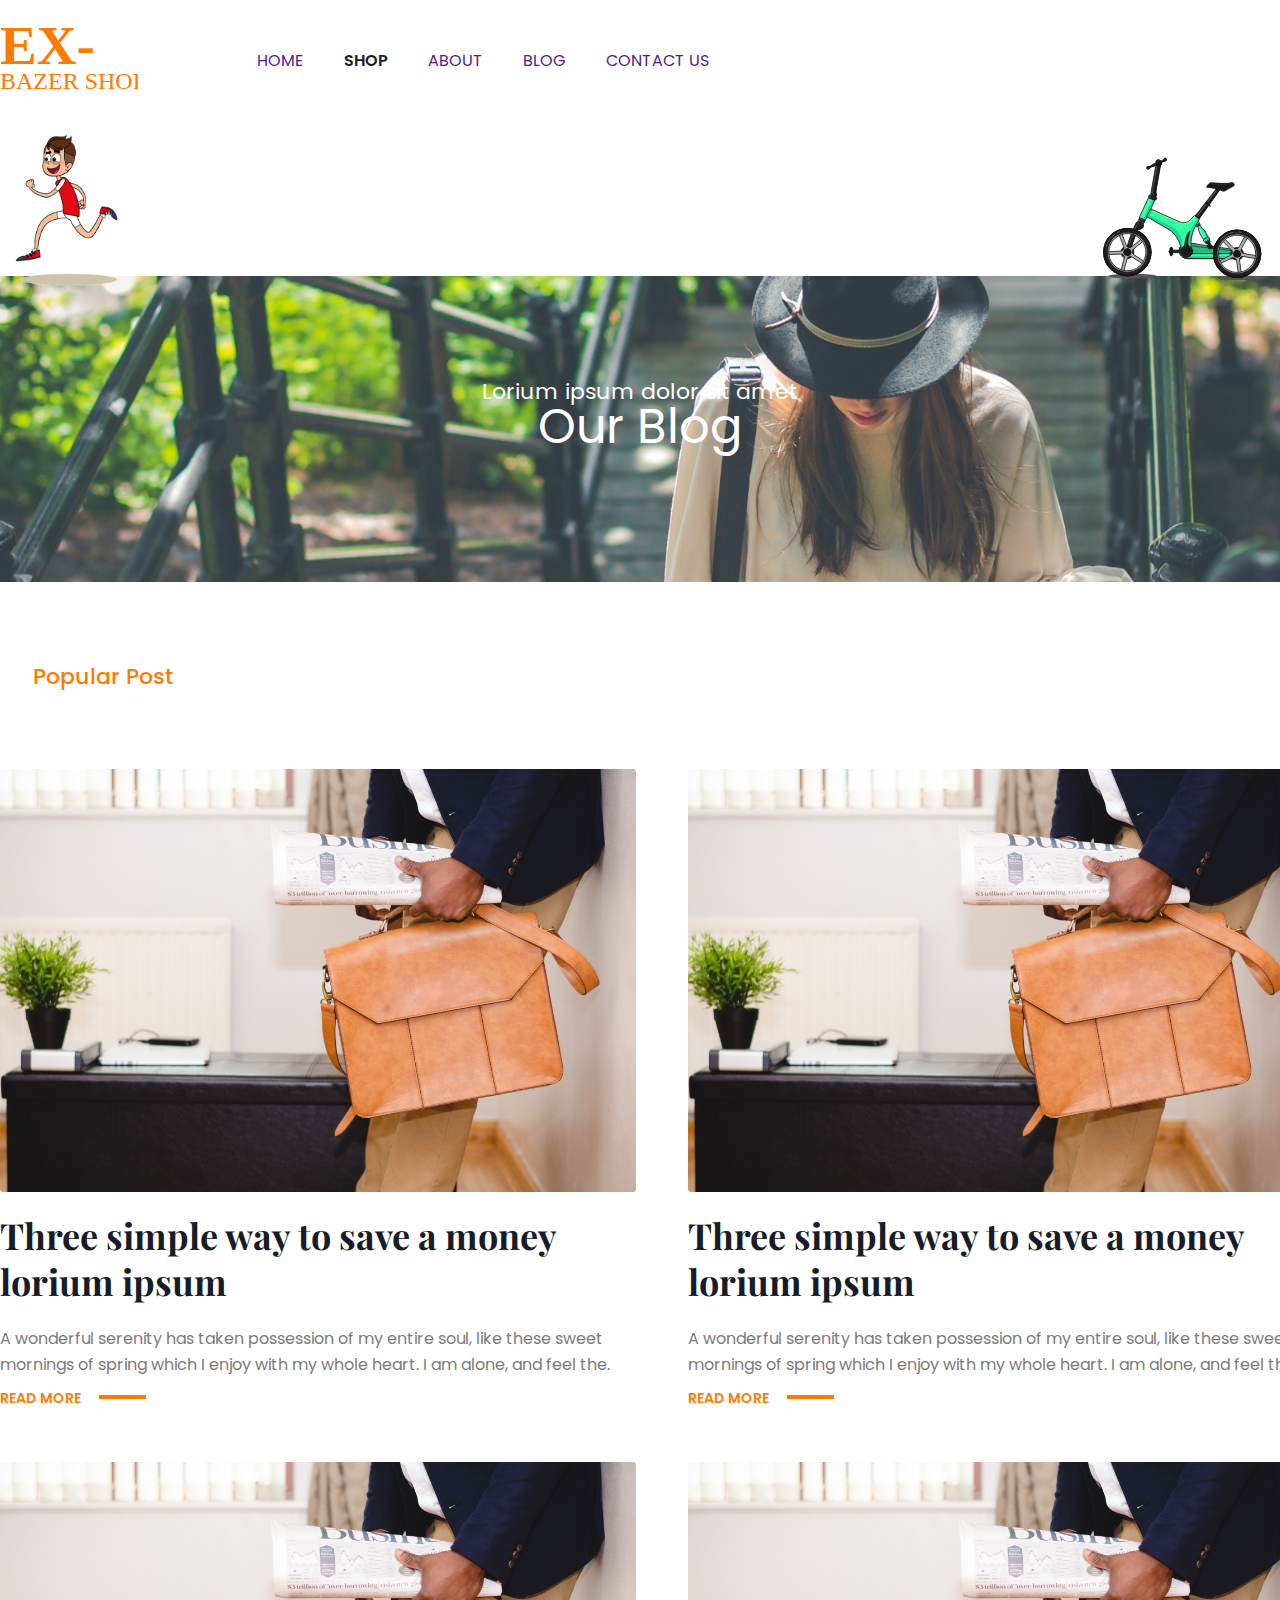
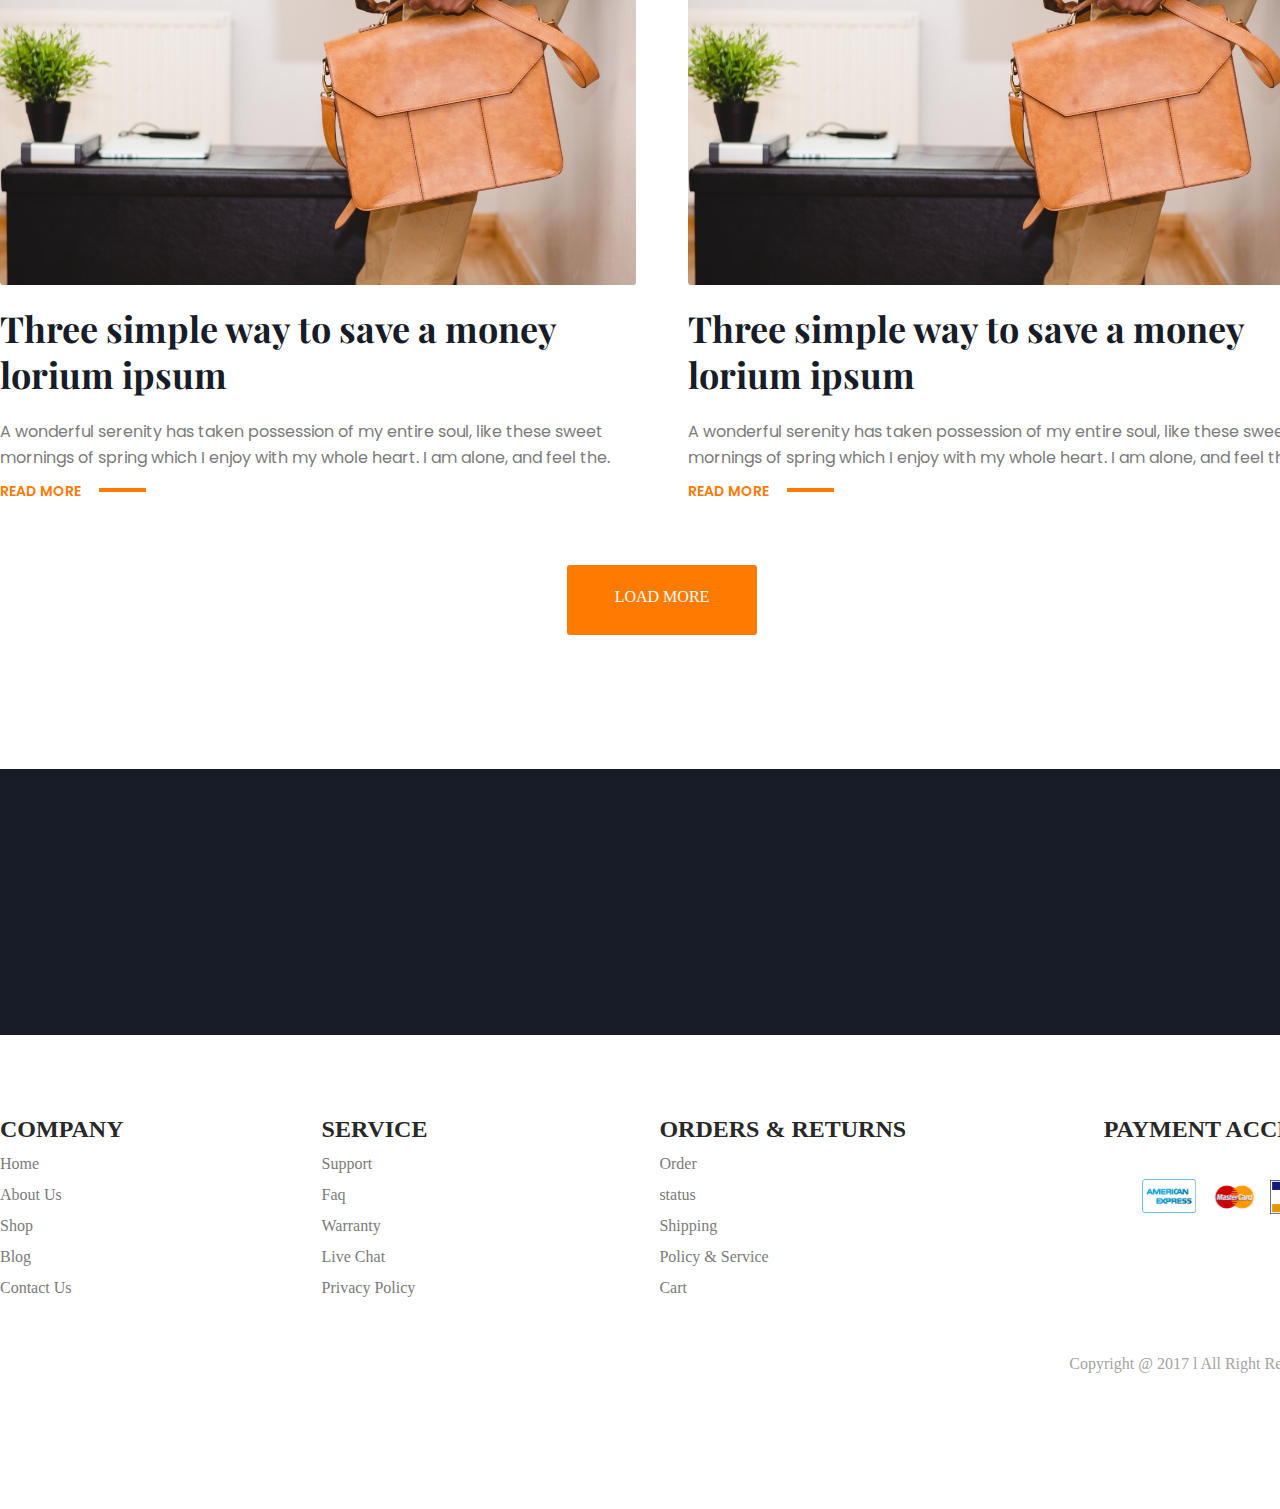
==== index.html @ d165cbf6 "finish2" ====
<html lang="en">

<head>
    <meta charset="UTF-8">
    <meta name="viewport" content="width=device-width, initial-scale=1.0">
    <link rel="stylesheet" href="css/reset.css">
    <link rel="stylesheet" href="css/style.css">
    <link rel="stylesheet" href="css/animation.css">
    <link rel="preconnect" href="https://fonts.gstatic.com">
    <link href="https://fonts.googleapis.com/css2?family=Poppins:wght@300&display=swap" rel="stylesheet">
    <link rel="preconnect" href="https://fonts.gstatic.com">
    <link href="https://fonts.googleapis.com/css2?family=Poppins:wght@300;400&display=swap" rel="stylesheet">
    <link rel="preconnect" href="https://fonts.gstatic.com">
    <link
        href="https://fonts.googleapis.com/css2?family=Playfair+Display:wght@700&family=Poppins:wght@300;400&display=swap"
        rel="stylesheet">
    <title>Our Blog</title>
</head>

<body>
    <header class="header">
        <div class="header-wraper">
            <img class="f-left wraper-image" src="img/Group 2.svg" alt="Logo">
            <nav class="f-left">
                <ul>
                    <li class="nav">
                        <a href="">HOME</a>
                    </li>
                    <li class="nav">
                        <a class="shop" href="">SHOP</a>
                    </li>
                    <li class="nav">
                        <a href="">ABOUT</a>
                    </li>
                    <li class="nav">
                        <a href="">BLOG</a>
                    </li>
                    <li class="nav">
                        <a href="">CONTACT US</a>
                    </li>
                    <div class="clear"></div>
                </ul>
            </nav>
            <div class="clear"></div>
        </div>

    </header>
    <section class="banner">
        <img class="gif" src="img/giphy.gif" alt="giphy">
        <div class="bike">
            <svg version="1.1" id="cycle" xmlns="http://www.w3.org/2000/svg" xmlns:xlink="http://www.w3.org/1999/xlink"
                x="0px" y="0px" viewBox="0 0 1000 1000" style="enable-background:new 0 0 1000 1000;"
                xml:space="preserve">
                <g>
                    <ellipse id="XMLID_2_" class="st2" cx="262.2" cy="775.5" rx="121.5" ry="11.4" />
                    <ellipse id="XMLID_4_" class="st2" cx="803.4" cy="783.9" rx="121.5" ry="11.4" />
                    <g id="XMLID_90_">
                        <g id="XMLID_319_">
                            <path id="XMLID_322_" class="st3" d="M316.1,510.9l-23.6-11c-1.5-0.7-2.2-2.5-1.5-4v0c0.7-1.5,2.5-2.2,4-1.5l23.6,11
				c1.5,0.7,2.2,2.5,1.5,4l0,0C319.4,510.9,317.6,511.6,316.1,510.9z" />
                            <path id="XMLID_321_" class="st3" d="M318.7,505.4l-23.6-11c-1.5-0.7-2.2-2.5-1.5-4l0,0c0.7-1.5,2.5-2.2,4-1.5l23.6,11
				c1.5,0.7,2.2,2.5,1.5,4v0C322,505.5,320.2,506.1,318.7,505.4z" />
                            <path id="XMLID_320_" class="st3" d="M321.2,500l-23.6-11c-1.5-0.7-2.2-2.5-1.5-4l0,0c0.7-1.5,2.5-2.2,4-1.5l23.6,11
				c1.5,0.7,2.2,2.5,1.5,4l0,0C324.5,500.1,322.7,500.7,321.2,500z" />
                        </g>
                    </g>
                    <path id="XMLID_55_" class="st4"
                        d="M589.3,495.7l10.3,20.2c3.1,6.1-1.5,13.3-8.4,12.9l-19.3-1L589.3,495.7z" />

                    <rect id="XMLID_186_" x="627.4" y="594.8"
                        transform="matrix(0.866 -0.5 0.5 0.866 -215.5766 399.8123)" class="st5" width="21.8"
                        height="14.8" />

                    <rect id="XMLID_54_" x="627.4" y="594.8" transform="matrix(0.866 -0.5 0.5 0.866 -215.5766 399.8123)"
                        class="st6" width="21.8" height="14.8" />
                    <path id="XMLID_52_" class="st6"
                        d="M589.3,495.7l10.3,20.2c3.1,6.1-1.5,13.3-8.4,12.9l-19.3-1L589.3,495.7z" />
                    <polygon id="sitroad" class="st7" points="568.1,484.8 686.4,332.7 705.1,335.9 586.9,501.6 	" />
                    <polygon id="XMLID_264_" class="st8" points="696.6,334.4 581,496.3 586.9,501.6 705.1,335.9 	" />
                    <polygon id="XMLID_188_" class="st8" points="678.1,343.3 692.5,350.8 697,340.2 690.3,334.4 	" />
                    <polygon id="XMLID_41_" class="st6" points="568.1,484.8 686.4,332.7 705.1,335.9 586.9,501.6 	" />
                    <path id="XMLID_63_" class="st5" d="M760.2,308.5l-1,0.2c-21.6,3.9-43.5,4.7-65.3,2.5l-35.1-2c-6.6-0.4-13,2.6-17.3,8.1l-8.2,10.7
		c-1.1,1.5-0.4,3.7,1.3,4.1c0,0,41.5,0.5,78.4,17.5c3.5,1.6,7.5,1.7,11-0.2c12.7-6.8,42-22.8,42-22.8c3.6-2,5.6-6.4,4.6-10.9
		C769.5,310.7,764.9,307.6,760.2,308.5z" />
                    <path id="XMLID_334_" class="st7" d="M634.6,332c0,0,0.6,0,1.7,0l5.3-6.8c4.3-5.5,10.6-8.5,17.3-8.1l39.9,6.8
		c21.8,2.3,35.7,0.5,60.4-7.3l1-0.2c4.1-0.7,8.2,1.5,9.9,5.5c0.8-1.9,1-4.1,0.5-6.3c-1.1-5-5.7-8-10.4-7.2l-1,0.2
		c-21.6,3.9-43.5,4.7-65.3,2.5l-35.1-2c-6.6-0.4-13,2.6-17.3,8.1l-8.2,10.7C632.2,329.4,632.9,331.6,634.6,332z" />
                    <path id="XMLID_47_" class="st6" d="M760.2,308.5l-1,0.2c-21.6,3.9-43.5,4.7-65.3,2.5l-35.1-2c-6.6-0.4-13,2.6-17.3,8.1l-8.2,10.7
		c-1.1,1.5-0.4,3.7,1.3,4.1c0,0,41.5,0.5,78.4,17.5c3.5,1.6,7.5,1.7,11-0.2c12.7-6.8,42-22.8,42-22.8c3.6-2,5.6-6.4,4.6-10.9
		C769.5,310.7,764.9,307.6,760.2,308.5z" />
                    <g id="firstRoad">
                        <path id="XMLID_122_" class="st7" d="M316.1,529.2c4.6-10.1-0.4-18-10.4-22.8c0,0-0.1-0.1-0.1-0.1c0,0-2.5-1.1-2.8-1.2
		c-10.4-5.1-20.1-1.7-24.9,9c-21.5,47.8-39,97.3-52.2,148c7.1,1.8,14.2,3.7,21.3,5.5c10.4-40,23.5-79.1,39.2-117.3
		c2.1-5.1,6.9-8.5,12.2-8.6C306.3,541.7,312.7,536.7,316.1,529.2z" />
                        <line id="XMLID_179_" class="st9" x1="245.5" y1="617.5" x2="282" y2="521.8" />
                        <path id="XMLID_187_" class="st9" d="M285.7,515.6c0,0,3-5.7,7.7-5.7" />
                        <path id="XMLID_257_" class="st10" d="M314.7,513.2c-0.2,1.8-0.7,3.7-1.6,5.7c-3.4,7.5-9.8,12.4-17.6,12.5
		c-5.3,0.1-10.2,3.5-12.2,8.6c-15.7,38.1-28.8,77.3-39.2,117.3c-5.3-1.4-10.6-2.8-15.9-4.1c-0.8,3-1.6,5.9-2.4,8.9
		c7.1,1.8,14.2,3.7,21.3,5.5c10.4-40,23.5-79.1,39.2-117.3c2.1-5.1,6.9-8.5,12.2-8.6c7.8-0.1,14.2-5,17.6-12.5
		C318.9,523,318.1,517.6,314.7,513.2z" />
                        <path id="XMLID_36_" class="st6" d="M316.1,529.2c4.6-10.1-0.4-18-10.4-22.8c0,0-0.1-0.1-0.1-0.1c0,0-2.5-1.1-2.8-1.2
		c-10.4-5.1-20.1-1.7-24.9,9c-21.5,47.8-39,97.3-52.2,148c7.1,1.8,14.2,3.7,21.3,5.5c10.4-40,23.5-79.1,39.2-117.3
		c2.1-5.1,6.9-8.5,12.2-8.6C306.3,541.7,312.7,536.7,316.1,529.2z" />
                    </g>
                    <path id="XMLID_20_" class="st11" d="M771.8,688.4l-236-0.5c-23-0.5-40.7-20.5-38.4-43.4v0c2.3-22.9,23.7-38.9,46.3-34.8
		l232.6,33.8L771.8,688.4z" />
                    <line id="XMLID_313_" class="st12" x1="550.1" y1="623.9" x2="771" y2="648.8" />
                    <path id="XMLID_231_" class="st13" d="M562.8,663.2c-23-0.5-40.7-20.5-38.4-43.4v0c0.3-3.3,1.1-6.4,2.1-9.3
		c-15.3,4.1-27.4,17.2-29.1,34.1v0c-2.3,22.9,15.4,42.9,38.4,43.4l236,0.5l2.5-24.8L562.8,663.2z" />
                    <g id="XMLID_348_">
                        <g id="XMLID_401_">
                            <g id="XMLID_404_">
                                <path id="XMLID_405_" class="st4" d="M525.4,614.4c0.3-1.3,0.7-2.6,1.2-3.9c-0.4,0.1-0.9,0.2-1.3,0.4
					C525.3,612,525.3,613.2,525.4,614.4z" />
                            </g>
                            <g id="XMLID_402_">
                                <path id="XMLID_403_" class="st4" d="M772.9,675.7l-236-0.5c-20.5-0.4-36.8-16.4-38.4-36.1c-0.4,1.8-0.8,3.6-1,5.5v0
					c-2.3,22.9,15.4,42.9,38.4,43.4l236,0.5l2.5-24.8l-0.3,0L772.9,675.7z" />
                            </g>
                        </g>
                    </g>
                    <path id="XMLID_125_" class="st6" d="M562.8,663.2c-23-0.5-40.7-20.5-38.4-43.4v0c0.3-3.3,1.1-6.4,2.1-9.3
		c-15.3,4.1-27.4,17.2-29.1,34.1v0c-2.3,22.9,15.4,42.9,38.4,43.4l236,0.5l2.5-24.8L562.8,663.2z" />
                    <path id="XMLID_38_" class="st6" d="M771.8,688.4l-236-0.5c-23-0.5-40.7-20.5-38.4-43.4v0c2.3-22.9,23.7-38.9,46.3-34.8l232.6,33.8
		L771.8,688.4z" />
                    <g id="XMLID_34_">
                        <g id="XMLID_139_">
                            <path id="XMLID_142_" class="st6" d="M316.1,510.9l-23.6-11c-1.5-0.7-2.2-2.5-1.5-4v0c0.7-1.5,2.5-2.2,4-1.5l23.6,11
				c1.5,0.7,2.2,2.5,1.5,4l0,0C319.4,510.9,317.6,511.6,316.1,510.9z" />
                            <path id="XMLID_141_" class="st6" d="M318.7,505.4l-23.6-11c-1.5-0.7-2.2-2.5-1.5-4l0,0c0.7-1.5,2.5-2.2,4-1.5l23.6,11
				c1.5,0.7,2.2,2.5,1.5,4v0C322,505.5,320.2,506.1,318.7,505.4z" />
                            <path id="XMLID_140_" class="st6" d="M321.2,500l-23.6-11c-1.5-0.7-2.2-2.5-1.5-4l0,0c0.7-1.5,2.5-2.2,4-1.5l23.6,11
				c1.5,0.7,2.2,2.5,1.5,4l0,0C324.5,500.1,322.7,500.7,321.2,500z" />
                        </g>
                    </g>
                    <path id="XMLID_30_" class="st13" d="M324.4,494.7l-24.6-11.5c-1.7-0.8-2.5-2.8-1.7-4.6l43.6-93.5c0.8-1.7,2.8-2.5,4.6-1.7
		l24.6,11.5c1.7,0.8,2.5,2.8,1.7,4.6L329,493.1C328.2,494.8,326.1,495.5,324.4,494.7z" />
                    <path id="XMLID_281_" class="st4" d="M370.9,395l-24.6-11.5c-0.2-0.1-0.4-0.2-0.7-0.2l14.5,6.8c1.7,0.8,2.5,2.8,1.7,4.6l-43.6,93.5
		c-0.7,1.5-2.3,2.3-3.9,1.9l10.1,4.7c1.7,0.8,3.8,0.1,4.6-1.7l43.6-93.5C373.4,397.9,372.6,395.8,370.9,395z" />
                    <path id="XMLID_40_" class="st6" d="M324.4,494.7l-24.6-11.5c-1.7-0.8-2.5-2.8-1.7-4.6l43.6-93.5c0.8-1.7,2.8-2.5,4.6-1.7
		l24.6,11.5c1.7,0.8,2.5,2.8,1.7,4.6L329,493.1C328.2,494.8,326.1,495.5,324.4,494.7z" />
                    <path id="XMLID_29_" class="st13" d="M557.8,634.5c-1.7-9-2.6-18.3-2.6-27.8c0-55.7,41.4-114.6,41.4-114.6l-23.7-19.4l-20.8,21
		c-14.2,15.7-40.9,18.6-59.4,8.4l-140.1-62.9l-19.1,38.9l112.6,65.6c35.9,24.2,58.1,64.2,59.4,107.5l0.2,3.3
		c1,15.3,14.4,26.7,29.6,25.4h0c15.7-1.4,26.9-15.7,24.6-31.3L557.8,634.5z" />
                    <g id="XMLID_296_">
                        <g id="XMLID_349_">
                            <g id="XMLID_350_">
                                <path id="XMLID_351_" class="st4" d="M519.6,653.9l-7.1-3.7c-1.5-48.7,3.7-88.2-56.8-124.2l-116.8-58.8l-5.3,10.9l112.6,65.6
					c35.9,24.2,55.8,57.3,59,100.3l2.4,1.7c0.7,11,7.8,20,17.5,23.7C521.9,665,519.9,659.7,519.6,653.9z" />
                            </g>
                        </g>
                    </g>
                    <g id="XMLID_293_">
                        <g id="XMLID_359_">
                            <g id="XMLID_362_">
                                <path id="XMLID_363_" class="st4" d="M557.8,634.5c-1.7-9-2.6-18.3-2.6-27.8c0-55.7,41.4-114.6,41.4-114.6l-5.3-4.3
					c-4,5.9-52,59.3-52,111.9c0,9.5-7.9,25.8-6.2,34.8l16.3,4.6c2.4,15.6-8.9,29.9-24.6,31.3h0c-5.3,0.5-10.3-0.6-14.7-2.8
					c5.3,8.1,14.9,13.2,25.2,12.2h0c15.7-1.4,26.9-15.7,24.6-31.3L557.8,634.5z" />
                            </g>
                            <g id="XMLID_360_">
                                <path id="XMLID_361_" class="st4" d="M435.5,534.3l-100.8-58.7l-1.2,2.6l112.6,65.6c3.2,2.1,6.2,4.4,9.1,6.7
					C449.2,544.5,442.7,539.1,435.5,534.3z" />
                            </g>
                        </g>
                    </g>
                    <g id="XMLID_271_" class="st14">
                        <g id="XMLID_381_">
                            <g id="XMLID_384_">
                                <path id="XMLID_385_" class="st15" d="M501.9,623.9c2.1,8.9,3.4,18,3.7,27.3l0.2,3.3c0.4,6.2,2.9,11.8,6.7,16.2
					C511.5,654.4,507.8,638.7,501.9,623.9z" />
                            </g>
                            <g id="XMLID_382_">
                                <path id="XMLID_383_" class="st15" d="M498.6,511.5c20.3,11.2,45.7,4.3,61.3-12.9l18-21.9l-5-4.1l-20.8,21
					c-14.2,15.7-40.9,18.6-59.4,8.4l-140.1-62.9l-2.8,5.6L498.6,511.5z" />
                            </g>
                        </g>
                    </g>
                    <polygon id="XMLID_182_" class="st4" points="345.8,480.8 363.5,444 348.7,437.5 330.3,474.8 	" />
                    <path id="XMLID_45_" class="st6" d="M557.8,634.5c-1.7-9-2.6-18.3-2.6-27.8c0-55.7,41.4-114.6,41.4-114.6l-23.7-19.4l-20.8,21
		c-14.2,15.7-40.9,18.6-59.4,8.4l-140.1-62.9l-19.1,38.9l112.6,65.6c35.9,24.2,58.1,64.2,59.4,107.5l0.2,3.3
		c1,15.3,14.4,26.7,29.6,25.4h0c15.7-1.4,26.9-15.7,24.6-31.3L557.8,634.5z" />
                    <path id="XMLID_33_" class="st7" d="M380.5,348l25.3-143.5l-22.9-4l-27.4,155.6l-0.7,3.9c-0.8,4.6,1.2,9.1,4.8,10.7l16.5,7.3
		c3.8,1.7,7.8-2.8,6.7-7.4C381,363.3,379.4,354.4,380.5,348z" />
                    <path id="XMLID_203_" class="st8" d="M380.5,348l25.3-143.5l-22.9-4l-0.8,4.7l14.3,2.5L371,351.1c-1.1,6.4,0.4,15.3,2.2,22.5
		c0.3,1,0.2,2.1,0,3l2.8,1.2c3.8,1.7,7.8-2.8,6.7-7.4C381,363.3,379.4,354.4,380.5,348z" />
                    <path id="XMLID_48_" class="st6" d="M380.5,348l25.3-143.5l-22.9-4l-27.4,155.6l-0.7,3.9c-0.8,4.6,1.2,9.1,4.8,10.7l16.5,7.3
		c3.8,1.7,7.8-2.8,6.7-7.4C381,363.3,379.4,354.4,380.5,348z" />
                    <path id="XMLID_39_" class="st7" d="M370.9,395.3l-22.3-9c-4.6-1.9-6.8-7.1-5-11.7l0,0c1.9-4.6,7.1-6.8,11.7-5l22.3,9
		c4.6,1.9,6.8,7.1,5,11.7l0,0C380.8,394.9,375.5,397.1,370.9,395.3z" />
                    <path id="XMLID_206_" class="st8" d="M377.7,378.6l-7.8-3.2c2.4,2.5,3.3,6.3,1.9,9.7c-1.9,4.6-7.1,6.8-11.7,5l-14.4-5.8
		c0.8,0.8,1.9,1.5,3,2l22.3,9c4.6,1.9,9.9-0.4,11.7-5C384.5,385.7,382.3,380.4,377.7,378.6z" />
                    <path id="XMLID_42_" class="st6" d="M370.9,395.3l-22.3-9c-4.6-1.9-6.8-7.1-5-11.7l0,0c1.9-4.6,7.1-6.8,11.7-5l22.3,9
		c4.6,1.9,6.8,7.1,5,11.7l0,0C380.8,394.9,375.5,397.1,370.9,395.3z" />

                    <ellipse id="XMLID_228_" transform="matrix(0.883 -0.4694 0.4694 0.883 -52.2232 209.4556)"
                        class="st16" cx="394" cy="209.5" rx="12.8" ry="17" />

                    <ellipse id="XMLID_44_" transform="matrix(0.883 -0.4694 0.4694 0.883 -51.9329 209.3833)" class="st6"
                        cx="394" cy="208.9" rx="12.8" ry="17" />
                    <path id="XMLID_51_" class="st13" d="M624.2,549.6c-2-3.2-4.3-6.2-7-8.8c-5.2-5.1-10.3-10.2-15.4-15.3l0.1,0l-3.9-6.7
		c-1.9-3.3-6.1-4.4-9.3-2.5c-3.3,1.9-4.4,6.1-2.5,9.3l3.9,6.7l0.1,0c1.9,7,3.7,14,5.6,21c0.9,3.6,2.3,7.2,4.2,10.5
		c8.6,15.7,7.3,12.6,18.6,29.5l22.1-12.7C631.4,562.3,633.5,565,624.2,549.6z" />
                    <path id="XMLID_325_" class="st17" d="M592.1,522.6l3.9,6.7l-0.1,0c5.1,5.1,10.2,10.2,15.4,15.3c2.7,2.6,5,5.6,7,8.8
		c9.2,15.2,7.3,12.7,16.1,30.5l6-3.5c-9-18.2-7-15.5-16.3-30.8c-2-3.2-4.3-6.2-7-8.8c-5.2-5.1-10.3-10.2-15.4-15.3l0.1,0l-3.9-6.7
		c-1.9-3.3-6.1-4.4-9.3-2.5c-1.2,0.7-2.2,1.7-2.7,2.9C588.4,519.1,590.8,520.3,592.1,522.6z" />
                    <path id="XMLID_117_" class="st6" d="M624.2,549.6c-2-3.2-4.3-6.2-7-8.8c-5.2-5.1-10.3-10.2-15.4-15.3l0.1,0l-3.9-6.7
		c-1.9-3.3-6.1-4.4-9.3-2.5c-3.3,1.9-4.4,6.1-2.5,9.3l3.9,6.7l0.1,0c1.9,7,3.7,14,5.6,21c0.9,3.6,2.3,7.2,4.2,10.5
		c8.6,15.7,7.3,12.6,18.6,29.5l22.1-12.7C631.4,562.3,633.5,565,624.2,549.6z" />
                    <path id="XMLID_181_" class="st18" d="M646,593.9c-5.6,4.6-11.9,8.3-18.7,10.8c-3.2,1-7.3-0.7-8.9-3.4l0,0c-1.6-2.7-1-7.1,1.5-9.4
		c5.6-4.6,11.9-8.3,18.7-10.8c3.2-1,7.3,0.7,8.9,3.4l0,0C649,587.2,648.5,591.6,646,593.9z" />
                    <path id="XMLID_53_" class="st6" d="M646,593.9c-5.6,4.6-11.9,8.3-18.7,10.8c-3.2,1-7.3-0.7-8.9-3.4l0,0c-1.6-2.7-1-7.1,1.5-9.4
		c5.6-4.6,11.9-8.3,18.7-10.8c3.2-1,7.3,0.7,8.9,3.4l0,0C649,587.2,648.5,591.6,646,593.9z" />
                    <path id="XMLID_126_" class="st5" d="M638.2,622.5c-0.3,1.2-0.5,2.4-0.5,3.7c0,7.8,6.3,14.1,14.1,14.1c7.7,0,13.9-6.1,14.1-13.8
		L638.2,622.5z" />
                    <path id="XMLID_61_" class="st6" d="M638.2,622.5c-0.3,1.2-0.5,2.4-0.5,3.7c0,7.8,6.3,14.1,14.1,14.1c7.7,0,13.9-6.1,14.1-13.8
		L638.2,622.5z" />
                    <circle id="XMLID_57_" class="st7" cx="533.1" cy="651.5" r="28.9" />
                    <circle id="XMLID_58_" class="st6" cx="533.1" cy="651.5" r="28.9" />
                    <circle id="XMLID_279_" class="st6" cx="533.1" cy="651.5" r="28.9" />
                    <circle id="XMLID_83_" class="st10" cx="533.1" cy="651.5" r="17" />
                    <path id="XMLID_127_" class="st5" d="M655.5,631.3L655.5,631.3c-3,1.8-6.9,0.7-8.7-2.3l-10-17.4l11-6.4l10,17.4
		C659.5,625.7,658.5,629.6,655.5,631.3z" />
                    <path id="XMLID_56_" class="st6" d="M655.5,631.3L655.5,631.3c-3,1.8-6.9,0.7-8.7-2.3l-10-17.4l11-6.4l10,17.4
		C659.5,625.7,658.5,629.6,655.5,631.3z" />
                    <circle id="XMLID_128_" class="st6" cx="652.9" cy="626" r="4.9" />
                    <circle id="XMLID_227_" class="st6" cx="591.9" cy="521.8" r="4.2" />
                    <path id="XMLID_65_" class="st5" d="M541.5,636.8c0,0-6-13.3-1.4-43.3c4.7-30,9.9-43.3,9.9-43.3s-7.1,1.9-17,26.2
		c-9.9,24.5-10.8,60.4-10.8,60.4H541.5z" />
                    <path id="XMLID_75_" class="st6"
                        d="M541.5,636.8L541.5,636.8c0,0-6-13.3-1.4-43.3c4.7-30,9.9-43.3,9.9-43.3s-7.1,1.9-17,26.2
		c-9,22.3-10.6,56.2-10.8,62c-3.8,3.1-6.2,7.8-6.2,13.1c0,9.4,7.6,17,17,17s17-7.6,17-17C550.1,645.2,546.6,639.7,541.5,636.8z" />
                    <path id="XMLID_10_" class="st9" d="M535,583.9c0,0-4.2,12.3-6.1,27.6" />
                    <path id="XMLID_178_" class="st9" d="M527.5,619.3c0,0-0.9,14.4-0.9,17" />
                    <g id="padel">
                        <path id="XMLID_81_" class="st7" d="M535.1,660l-86.4-2.4c-2.4-0.1-4.4-2.5-4.4-5.5l0,0c0-3,2-5.5,4.4-5.5l86.4-2.4
		c2.5-0.1,4.6,2.4,4.6,5.6v4.9C539.8,657.6,537.7,660.1,535.1,660z" />
                        <path id="XMLID_59_" class="st6" d="M535.1,660l-86.4-2.4c-2.4-0.1-4.4-2.5-4.4-5.5l0,0c0-3,2-5.5,4.4-5.5l86.4-2.4
		c2.5-0.1,4.6,2.4,4.6,5.6v4.9C539.8,657.6,537.7,660.1,535.1,660z" />

                        <path id="XMLID_82_" class="st19" d="M456.9,673.3h-0.4c-3.7,0-6.8-3-6.8-6.8v-29c0-3.7,3-6.8,6.8-6.8h0.4c3.7,0,6.8,3,6.8,6.8v29
		C463.7,670.3,460.6,673.3,456.9,673.3z" />
                        <path id="XMLID_60_" class="st6" d="M456.9,673.3h-0.4c-3.7,0-6.8-3-6.8-6.8v-29c0-3.7,3-6.8,6.8-6.8h0.4c3.7,0,6.8,3,6.8,6.8v29
		C463.7,670.3,460.6,673.3,456.9,673.3z" />
                    </g>
                    <line id="XMLID_124_" class="st6" x1="528.9" y1="652" x2="539.8" y2="652" />
                    <line id="XMLID_77_" class="st6" x1="628.3" y1="407.3" x2="645.2" y2="419.7" />
                    <line id="XMLID_78_" class="st20" x1="645.2" y1="421.2" x2="651" y2="425.3" />
                    <line id="XMLID_205_" class="st21" x1="641.6" y1="401.9" x2="680.5" y2="350.8" />
                    <path id="XMLID_74_" class="st22" d="M641.6,401.9" />
                    <line id="XMLID_84_" class="st21" x1="587.8" y1="472.5" x2="629.7" y2="417.1" />

                    <rect id="XMLID_49_" x="341.5" y="225.8"
                        transform="matrix(0.9114 -0.4114 0.4114 0.9114 -62.7046 165.21)" class="st20" width="21.8"
                        height="4.9" />
                    <path id="XMLID_93_" class="st16" d="M391,217.5L365.4,229l-5-11.1l25.5-11.5c2.5-1.1,5.5,0,6.6,2.5l0.9,1.9
		C394.6,213.4,393.5,216.4,391,217.5z" />
                    <path id="XMLID_46_" class="st6" d="M391,217.5L365.4,229l-5-11.1l25.5-11.5c2.5-1.1,5.5,0,6.6,2.5l0.9,1.9
		C394.6,213.4,393.5,216.4,391,217.5z" />
                    <ellipse id="XMLID_94_" class="st23" cx="340.5" cy="234.1" rx="5.7" ry="5.8" />
                    <ellipse id="XMLID_50_" class="st6" cx="340.5" cy="234.1" rx="7.5" ry="7.6" />
                    <ellipse id="XMLID_89_" class="st16" cx="340.5" cy="234.1" rx="7.5" ry="7.6" />

                    <rect id="XMLID_274_" x="401.9" y="197"
                        transform="matrix(0.9114 -0.4114 0.4114 0.9114 -45.501 188.3981)" class="st24" width="25.9"
                        height="5.7" />
                    <ellipse id="XMLID_263_" class="st23" cx="399.5" cy="203.6" rx="4.7" ry="4.8" />
                    <ellipse id="XMLID_259_" class="st6" cx="399.5" cy="203.6" rx="6.2" ry="6.3" />
                    <ellipse id="XMLID_240_" class="st16" cx="399.5" cy="203.6" rx="6.2" ry="6.3" />
                    <ellipse id="XMLID_282_" class="st16" cx="426.1" cy="193.3" rx="8.9" ry="9" />
                    <line id="XMLID_91_" class="st9" x1="363.4" y1="220" x2="378" y2="213.3" />
                    <line id="XMLID_92_" class="st9" x1="411.8" y1="199.9" x2="414.9" y2="198.5" />
                    <path id="XMLID_268_" class="st9" d="M363.7,343.9l-1.3,7.6c0,0-1.1,7.2-0.4,11s3.8,4.9,3.8,4.9" />
                    <line id="XMLID_230_" class="st9" x1="383.3" y1="228.3" x2="364.8" y2="336.3" />
                    <path id="XMLID_144_" class="st9" d="M245.5,617.5" />
                    <path id="XMLID_270_" class="st9" d="M372.9,390.8" />
                    <path id="XMLID_189_" class="st9" d="M350.8,381.8" />
                    <path id="XMLID_195_" class="st9" d="M353.2,374.1c0,0-3.1,0-4.1,2.9c-0.4,1.4-0.1,3.1,1.3,4.4" />
                    <path id="XMLID_255_" class="st25"
                        d="M599.2,540.5c0,0,2,9.5,3.5,13.8c1.5,4.2,14.7,25.2,14.7,25.2" />
                    <path id="XMLID_297_" class="st25" d="M623.5,598.7c0,0-0.6-2.5,2.8-5.2c1.9-1.5,11.4-7.1,11.4-7.1" />
                    <line id="XMLID_305_" class="st9" x1="308.2" y1="478.1" x2="346.8" y2="395.9" />
                    <path id="XMLID_301_" class="st9" d="M388.4,199.9c0,0,2-3.9,8-2.5" />
                    <g id="tyre1">
                        <g id="XMLID_123_">
                            <circle id="XMLID_114_" class="st7" cx="236.8" cy="656" r="32" />
                            <circle id="XMLID_18_" class="st6" cx="236.8" cy="656" r="32" />
                            <path id="XMLID_113_" class="st26" d="M324.6,704.3l-56.9-37c-9.1-5.9-9.8-19-1.4-25.9l52.7-42.7l-9.2-11.4l-52.7,42.7
				c-8.4,6.8-21.1,3.4-25-6.7L207.8,560l-13.7,5.3l24.3,63.4c3.9,10.1-3.2,21.1-14.1,21.7l-67.8,3.6l0.8,14.7l67.8-3.6
				c10.9-0.6,19.1,9.6,16.3,20.1l-17.6,65.6l14.2,3.8l17.6-65.6c2.8-10.5,15.1-15.2,24.2-9.3l56.9,37L324.6,704.3z" />
                            <path id="XMLID_5_" class="st3" d="M208.7,747.9l16.5-61.7c1.6-6.1,0.4-12.4-3.4-17.3c-3.8-5-9.6-7.8-15.8-7.8
				c-0.4,0-0.7,0-1.1,0l-63.8,3.3l-0.3-6.7l63.8-3.3c6.5-0.3,12.2-3.6,15.7-9.1c3.5-5.4,4.2-12,1.9-18.1l-22.9-59.6l6.2-2.4
				l22.9,59.6c3,7.8,10.3,12.8,18.7,12.8c4.6,0,8.9-1.5,12.5-4.5l49.6-40.2l4.2,5.2l-49.6,40.2c-5,4.1-7.7,10.1-7.4,16.6
				c0.3,6.5,3.6,12.2,9.1,15.7l53.6,34.8l-3.6,5.6l-53.6-34.8c-3.3-2.1-7-3.2-10.9-3.2c-9.1,0-17,6.1-19.4,14.8l-16.5,61.7
				L208.7,747.9z" />
                            <path id="XMLID_28_" class="st6" d="M324.6,704.3l-56.9-37c-9.1-5.9-9.8-19-1.4-25.9l52.7-42.7l-9.2-11.4l-52.7,42.7
				c-8.4,6.8-21.1,3.4-25-6.7L207.8,560l-13.7,5.3l24.3,63.4c3.9,10.1-3.2,21.1-14.1,21.7l-67.8,3.6l0.8,14.7l67.8-3.6
				c10.9-0.6,19.1,9.6,16.3,20.1l-17.6,65.6l14.2,3.8l17.6-65.6c2.8-10.5,15.1-15.2,24.2-9.3l56.9,37L324.6,704.3z" />
                            <path id="XMLID_43_" class="st7" d="M267.3,542c-62.8-16.8-127.7,20.6-144.5,83.4s20.6,127.7,83.4,144.5s127.7-20.6,144.5-83.4
				C367.6,623.7,330.2,558.9,267.3,542z M210.9,752.6c-53.3-14.3-85-69.1-70.7-122.5c14.3-53.3,69.1-85,122.5-70.7
				s85,69.1,70.7,122.5C319.1,735.2,264.2,766.9,210.9,752.6z" />
                            <path id="XMLID_121_" class="st10" d="M267.3,542c-62.8-16.8-127.7,20.6-144.5,83.4c-16.8,62.8,20.6,127.7,83.4,144.5
				c62.8,16.8,127.7-20.6,144.5-83.4C367.6,623.7,330.2,558.9,267.3,542z M343,684.5c-12.9,48-56.6,81.5-106.3,81.5
				c-9.6,0-19.1-1.3-28.4-3.8c-28.3-7.6-52-25.8-66.7-51.3c-14.7-25.5-18.6-55.1-11-83.4c12.9-48,56.6-81.5,106.3-81.5
				c9.6,0,19.1,1.3,28.4,3.8c28.3,7.6,52,25.8,66.7,51.3S350.6,656.1,343,684.5z" />
                            <circle id="XMLID_22_" class="st6" cx="236.8" cy="656" r="100" />
                            <path id="XMLID_14_" class="st6" d="M267.3,542c-62.8-16.8-127.7,20.6-144.5,83.4s20.6,127.7,83.4,144.5s127.7-20.6,144.5-83.4
				C367.6,623.7,330.2,558.9,267.3,542z M210.9,752.6c-53.3-14.3-85-69.1-70.7-122.5c14.3-53.3,69.1-85,122.5-70.7
				s85,69.1,70.7,122.5C319.1,735.2,264.2,766.9,210.9,752.6z" />
                            <circle id="XMLID_12_" class="st6" cx="236.8" cy="656" r="118" />
                            <circle id="XMLID_16_" class="st20" cx="236.8" cy="656" r="118" />
                            <path id="XMLID_13_" class="st3" d="M262.6,559.4c-53.3-14.3-108.2,17.4-122.5,70.7c-14.3,53.3,17.4,108.2,70.7,122.5
				c53.3,14.3,108.2-17.4,122.5-70.7C347.7,628.5,316,573.7,262.6,559.4z M326.6,680.1c-13.3,49.5-64.4,79-113.9,65.8
				s-79-64.4-65.8-113.9s64.4-79,113.9-65.8C310.4,579.5,339.9,630.5,326.6,680.1z" />
                            <path id="XMLID_72_" class="st6" d="M262.6,559.4c-53.3-14.3-108.2,17.4-122.5,70.7c-14.3,53.3,17.4,108.2,70.7,122.5
				c53.3,14.3,108.2-17.4,122.5-70.7C347.7,628.5,316,573.7,262.6,559.4z M326.6,680.1c-13.3,49.5-64.4,79-113.9,65.8
				s-79-64.4-65.8-113.9s64.4-79,113.9-65.8C310.4,579.5,339.9,630.5,326.6,680.1z" />
                            <circle id="XMLID_115_" class="st7" cx="236.8" cy="656" r="17.9" />
                            <circle id="XMLID_1_" class="st12" cx="236.8" cy="656" r="17.9" />
                            <path id="XMLID_116_" class="st10" d="M248.7,659.2c-0.7-4.2,0.8-8.3,3.7-11.1c-2.2-4.3-6.1-7.7-11.1-9.1
				c-1.3-0.4-2.6-0.5-3.9-0.6c0,0.1-0.1,0.2-0.1,0.3c-2.3,6.2-8.9,9.4-15.1,7.5c-1,1.5-1.8,3.2-2.3,5.1c-1.2,4.5-0.5,9,1.5,12.8
				c0.1,0,0.2-0.1,0.3-0.1c6.5-1.1,12.6,3,14.1,9.3c6.4,0.4,12.5-2.8,15.9-8.2C250.2,663.6,249.1,661.6,248.7,659.2z" />
                            <circle id="XMLID_118_" class="st16" cx="236.8" cy="656" r="5.7" />
                            <circle id="XMLID_15_" class="st6" cx="236.8" cy="656" r="5.7" />
                            <path id="XMLID_21_" class="st12" d="M248.7,659.2c-0.7-4.2,0.8-8.3,3.7-11.1c-2.2-4.3-6.1-7.7-11.1-9.1
				c-1.3-0.4-2.6-0.5-3.9-0.6c0,0.1-0.1,0.2-0.1,0.3c-2.3,6.2-8.9,9.4-15.1,7.5c-1,1.5-1.8,3.2-2.3,5.1c-1.2,4.5-0.5,9,1.5,12.8
				c0.1,0,0.2-0.1,0.3-0.1c6.5-1.1,12.6,3,14.1,9.3c6.4,0.4,12.5-2.8,15.9-8.2C250.2,663.6,249.1,661.6,248.7,659.2z" />
                        </g>
                        <path id="XMLID_9_" class="st27" d="M188.1,557.4c2.9-1.4,5.9-2.8,9-3.9" />
                        <path id="XMLID_3_" class="st27" d="M130.5,627.5c7-26.1,23.1-47.9,44.3-62.4" />
                    </g>
                    <g id="tyre2">
                        <g id="XMLID_23_">
                            <circle id="XMLID_198_" class="st7" cx="785.5" cy="664" r="32" />
                            <circle id="XMLID_197_" class="st6" cx="785.5" cy="664" r="32" />
                            <path id="XMLID_194_" class="st26" d="M885.3,674.1l-66.8-11.8c-10.7-1.9-16.5-13.7-11.3-23.3l31.9-59.9l-13-6.9l-31.9,59.9
				c-5.1,9.6-18.1,11.4-25.6,3.6L721.4,587l-10.6,10.2l47.2,48.8c7.6,7.8,5.3,20.7-4.5,25.5l-61,29.8l6.4,13.2l61-29.8
				c9.8-4.8,21.3,1.4,22.9,12.2l9.4,67.2l14.5-2l-9.4-67.2c-1.5-10.8,7.9-19.9,18.6-18l66.8,11.8L885.3,674.1z" />
                            <path id="XMLID_6_" class="st3" d="M795.6,759.5l-8.9-63.3c-0.8-5.6-3.8-10.5-8.5-13.7c-4.6-3.2-10.4-4.3-15.8-3
				c-1.5,0.3-2.9,0.9-4.3,1.5l-57.4,28l-2.9-6l57.4-28c5.8-2.8,9.8-8.1,10.9-14.5c1.1-6.4-0.8-12.7-5.3-17.4l-44.4-45.9l4.8-4.6
				l44.4,45.9c4.9,5.1,12,7.2,18.9,5.6c5.6-1.3,10.4-5,13.1-10.1l30-56.4l5.9,3.1l-30,56.4c-3,5.7-3.2,12.3-0.3,18.2
				c2.8,5.8,8.1,9.8,14.5,10.9l62.9,11.1l-1.2,6.6l-62.9-11.1c-2.7-0.5-5.4-0.4-8,0.2c-10.2,2.3-16.8,11.9-15.3,22.3l8.9,63.3
				L795.6,759.5z" />
                            <path id="XMLID_193_" class="st6" d="M885.3,674.1l-66.8-11.8c-10.7-1.9-16.5-13.7-11.3-23.3l31.9-59.9l-13-6.9l-31.9,59.9
				c-5.1,9.6-18.1,11.4-25.6,3.6L721.4,587l-10.6,10.2l47.2,48.8c7.6,7.8,5.3,20.7-4.5,25.5l-61,29.8l6.4,13.2l61-29.8
				c9.8-4.8,21.3,1.4,22.9,12.2l9.4,67.2l14.5-2l-9.4-67.2c-1.5-10.8,7.9-19.9,18.6-18l66.8,11.8L885.3,674.1z" />
                            <path id="XMLID_185_" class="st7" d="M769.1,547.2c-64.4,9.1-109.5,68.8-100.4,133.3S737.5,789.9,802,780.9
				S911.5,712,902.4,647.6S833.6,538.1,769.1,547.2z M799.5,763c-54.7,7.7-105.3-30.4-112.9-85.1c-7.7-54.7,30.4-105.3,85.1-112.9
				c54.7-7.7,105.3,30.4,112.9,85.1C892.3,704.8,854.2,755.4,799.5,763z" />
                            <path id="XMLID_177_" class="st10" d="M769.1,547.2c-64.4,9.1-109.5,68.8-100.4,133.3c9.1,64.4,68.8,109.5,133.3,100.4
				S911.5,712,902.4,647.6C893.3,583.2,833.6,538.1,769.1,547.2z M894.5,648.7c6.9,49.2-20.2,97.2-66,116.6
				c-8.8,3.7-18.1,6.3-27.7,7.7c-29,4.1-58-3.4-81.5-21.1c-23.5-17.7-38.7-43.4-42.8-72.5c-6.9-49.2,20.2-97.2,66-116.6
				c8.8-3.7,18.1-6.3,27.7-7.7c29-4.1,58,3.4,81.5,21.1C875.2,593.9,890.4,619.7,894.5,648.7z" />
                            <circle id="XMLID_176_" class="st6" cx="785.5" cy="664" r="100" />
                            <path id="XMLID_173_" class="st6" d="M769.1,547.2c-64.4,9.1-109.5,68.8-100.4,133.3S737.5,789.9,802,780.9
				S911.5,712,902.4,647.6S833.6,538.1,769.1,547.2z M799.5,763c-54.7,7.7-105.3-30.4-112.9-85.1c-7.7-54.7,30.4-105.3,85.1-112.9
				c54.7-7.7,105.3,30.4,112.9,85.1C892.3,704.8,854.2,755.4,799.5,763z" />
                            <circle id="XMLID_172_" class="st6" cx="785.5" cy="664" r="118" />
                            <circle id="XMLID_171_" class="st20" cx="785.5" cy="664" r="118" />
                            <path id="XMLID_137_" class="st3" d="M771.6,565c-54.7,7.7-92.8,58.3-85.1,112.9c7.7,54.7,58.3,92.8,112.9,85.1
				s92.8-58.3,85.1-112.9C876.9,595.4,826.3,557.3,771.6,565z M877.6,651.1c7.1,50.8-28.4,97.9-79.2,105
				c-50.8,7.1-97.9-28.4-105-79.2c-7.1-50.8,28.4-97.9,79.2-105C823.4,564.8,870.5,600.3,877.6,651.1z" />
                            <path id="XMLID_130_" class="st6" d="M771.6,565c-54.7,7.7-92.8,58.3-85.1,112.9c7.7,54.7,58.3,92.8,112.9,85.1
				s92.8-58.3,85.1-112.9C876.9,595.4,826.3,557.3,771.6,565z M877.6,651.1c7.1,50.8-28.4,97.9-79.2,105
				c-50.8,7.1-97.9-28.4-105-79.2c-7.1-50.8,28.4-97.9,79.2-105C823.4,564.8,870.5,600.3,877.6,651.1z" />
                            <circle id="XMLID_32_" class="st7" cx="785.5" cy="664" r="17.9" />
                            <circle id="XMLID_31_" class="st12" cx="785.5" cy="664" r="17.9" />
                            <path id="XMLID_27_" class="st10" d="M797.8,662.3c-2.3-3.6-2.5-8-0.9-11.6c-3.7-3.1-8.6-4.7-13.7-4c-1.3,0.2-2.6,0.5-3.8,1
				c0,0.1,0,0.2,0,0.4c0.3,6.6-4.6,12.1-11,12.8c-0.3,1.8-0.4,3.7-0.1,5.6c0.6,4.6,3,8.5,6.3,11.2c0.1-0.1,0.2-0.1,0.3-0.2
				c5.5-3.5,12.8-2.1,16.6,3.1c6-2.2,10.4-7.5,11.4-13.7C800.9,665.8,799.1,664.3,797.8,662.3z" />
                            <circle id="XMLID_26_" class="st16" cx="785.5" cy="664" r="5.7" />
                            <circle id="XMLID_25_" class="st6" cx="785.5" cy="664" r="5.7" />
                            <path id="XMLID_24_" class="st12" d="M797.8,662.3c-2.3-3.6-2.5-8-0.9-11.6c-3.7-3.1-8.6-4.7-13.7-4c-1.3,0.2-2.6,0.5-3.8,1
				c0,0.1,0,0.2,0,0.4c0.3,6.6-4.6,12.1-11,12.8c-0.3,1.8-0.4,3.7-0.1,5.6c0.6,4.6,3,8.5,6.3,11.2c0.1-0.1,0.2-0.1,0.3-0.2
				c5.5-3.5,12.8-2.1,16.6,3.1c6-2.2,10.4-7.5,11.4-13.7C800.9,665.8,799.1,664.3,797.8,662.3z" />
                        </g>
                        <path id="XMLID_135_" class="st27"
                            d="M792.7,554.2c0.8,0.1,1.6,0.1,2.5,0.2c4.4,0.4,8.6,1,12.9,1.9" />
                        <path id="XMLID_7_" class="st27" d="M705.9,588.2c15.8-16.6,36.8-28.4,60.6-32.5" />
                    </g>

                </g>
            </svg>
        </div>
        <img src="img/Fashion88.jpg" alt="Fashion88">
        <div class="content">
            <p>Lorium ipsum dolor sit amet</p>
            <h1>Our Blog</h1>
        </div>
    </section>
    <section class="posts">
        <h3 class="title">Popular Post</h3>
        <div class="list">
            <div class="item">
                <img src="img/img1.jpg" alt="">
                <h3>Three simple way to save a money lorium ipsum</h3>
                <p>
                    A wonderful serenity has taken possession of my entire soul, like these sweet mornings of spring
                    which I enjoy with my whole heart. I am alone, and feel the.
                </p>
                <a href="">
                    <span>READ MORE</span>
                </a>
            </div>
            <div class="item">
                <img src="img/img1.jpg" alt="">
                <h3>Three simple way to save a money lorium ipsum</h3>
                <p>
                    A wonderful serenity has taken possession of my entire soul, like these sweet mornings of spring
                    which I enjoy with my whole heart. I am alone, and feel the.
                </p>
                <a href="">
                    <span>READ MORE</span>
                </a>
            </div>
            <div class="clear"></div>
            <div class="item">
                <img src="img/img1.jpg" alt="">
                <h3>Three simple way to save a money lorium ipsum</h3>
                <p>
                    A wonderful serenity has taken possession of my entire soul, like these sweet mornings of spring
                    which I enjoy with my whole heart. I am alone, and feel the.
                </p>
                <a href="">
                    <span>READ MORE</span>
                </a>
            </div>
            <div class="item">
                <img src="img/img1.jpg" alt="">
                <h3>Three simple way to save a money lorium ipsum</h3>
                <p>
                    A wonderful serenity has taken possession of my entire soul, like these sweet mornings of spring
                    which I enjoy with my whole heart. I am alone, and feel the.
                </p>
                <a href="">
                    <span>READ MORE</span>
                </a>
            </div>
            <div class="clear"></div>
        </div>
        <a href="" class="more">LOAD MORE</a>
    </section>
    <div class="bg"></div>
    <footer>
        <div class="footer-top">
            <div class="list">
                <h3>COMPANY</h3>
                <ul>
                    <li>Home</li>
                    <li>About Us</li>
                    <li>Shop</li>
                    <li>Blog</li>
                    <li>Contact Us</li>
                </ul>
            </div>
            <div class="list">
                <h3>SERVICE</h3>
                <ul>
                    <li>Support</li>
                    <li>Faq</li>
                    <li>Warranty</li>
                    <li>Live Chat</li>
                    <li>Privacy Policy</li>
                </ul>
            </div>
            <div class="list">
                <h3>ORDERS & RETURNS</h3>
                <ul>
                    <li>Order</li>
                    <li>status</li>
                    <li>Shipping</li>
                    <li>Policy & Service</li>
                    <li>Cart</li>
                </ul>
            </div>
            <div class="list">
                <h3>PAYMENT ACCEPT</h3>
                <div class="cards">
                    <img class="visa" src="img/visa.svg" alt="visa">
                    <img class="mastercard" src="img/1aMastercard.svg" alt="" 1aMastercard>
                    <img class="american" src="img/amex_american_express-512.svg" alt="amex_american_express-512">
                </div>
            </div>
            <div class="clear"></div>
        </div>
        <div class="footer-bottom">
            Copyright @ 2017 l All Right Reserved
        </div>
    </footer>
</body>

</html>
---- css/style.css ----
.f-left {
    float: left;
}
.f-right {
    float: right;
}
.nav {
    float: left;
    font-size: 16px;
    line-height: 25px;
    margin-right: 40px;
    color: #181C28;
    font-family: 'Poppins', sans-serif;
    margin-top: 48px;
}
.clear {
    clear: both;
}

header {
    width: 1324px;
    margin: 0 auto;
}

.wraper-image {
    vertical-align: baseline;
    margin-top: 4px;
    margin-right: 119px;
    margin-bottom: 24px;
}

section.banner {
    position: relative;
    margin-bottom: 84px;
    z-index: 5;
    padding-top: 155px;
    overflow: hidden;
    
}

section.banner .content {
    position: absolute;
    top: 260px;
    text-align: center;
    width: 100%;
    font-family: 'Poppins', sans-serif;
    font-size: 48px;
    color: #FFFFFF;
}

section.banner img {
    width: 100%;
}

.center {
    text-align: center;
}

section.posts {
    width: 1324px;
    margin: 0 auto;
}

section.posts h3.title {
    color: #FF7A00;
    font-size: 22px;
    font-weight: 500;
    margin-bottom: 81px;
    margin-left: 33px;
    font-family: 'Poppins', sans-serif;
}

section.posts .item {
    width: 636px;
    float: left;
    margin-bottom: 57px;
    font-family: 'Playfair Display', serif;

}

section.posts .item:nth-of-type(even) {
    float: right;
}

section.posts .item img {
    margin-bottom: 20px;
    width: 100%;
    height: 423px;
    object-fit: cover;
}

section.posts .item h3 {
    color: #181C28;
    margin-bottom: 22px;
    width: 563px;
    font-size: 36px;
    line-height: 46px;
    font-weight: bold;
}

section.posts .item p {
    color: #7B7B7B;
    font-size: 16px;
    line-height: 26px;
    margin-bottom: 13px;
    font-family: 'Poppins', sans-serif;
}

section.posts .item a {
    color: #FF7A00;
    font-size: 14px;
    font-weight: 600;
    text-decoration: none;
    float: left;
}

section.posts .item span {
    float: left;
    font-family: 'Poppins', sans-serif;
    font-size: 14px;
}

section.posts .item a:before {
    content: '';
    float: right;
    margin-top: 4px;
    margin-left: 18px;
    width: 47px;
    height: 4px;
    background-color: #FF7A00;
}

section.posts .more {
    display: block;
    width: 190px;
    height: 70px;
    padding-top: 24px;
    text-align: center;
    margin: 10px auto 0;
    background-color: #FF7A00;
    border-radius: 3px;
    color: #FFFFFF;
    font-size: 16px;
}

div.bg {
    height: 266px;
    background-color: #181C28;
    margin: 134px 0 82px;
}

footer {
    width: 1324px;
    margin: 0 auto;
}

.footer-top .list {
    float: left;
}

.footer-top .list h3 {
    color: #282828;
    font-size: 24px;
    margin-bottom: 15px;
    font-weight: bold;
}

.footer-top .list li {
    color: #7B7B7B;
    font-size: 16px;
    margin-bottom: 15px;
    font-weight: 500;
}

.footer-top .list:nth-of-type(2) {
    margin-left: 198px;
}

.footer-top .list:nth-of-type(3) {
    margin-left: 232px;
}

.footer-top .list:nth-of-type(4) {
    float: right;
}

.footer-bottom {
    margin: 45px 0 137px;
    text-align: right;
    font-size: 16px;
    color: #A4A4A4;
}
.content p {
    font-size: 22px;
    font-family: 'Poppins', sans-serif;
}
.shop {
    color: #181C28;
    font-weight: 600;
}

.visa {
    margin-top: 24px;
    float: right;
    margin-left: 11px;
}
.american {
    margin-top: 13px;
    float: right;
}
.mastercard  {
    float: right;
    margin-top: 24px;
    margin-left: 14px;
}
.header {
    position: sticky;
    top: 0;
    z-index: 2;
    background-color: #FFFFFF;
}
ul a:hover {
    color: red;
    /* font-size: 22px; */
    transform: scale(1.5);
    transition: all 0.5s;
}
ul a {
    display: inline-block;

}
---- css/animation.css ----
.st0 {
    fill: #606468;
}

.st1 {
    fill: #EEF2F4;
}

.st2 {
    fill: #525456;
}

.st3 {
    fill: #A9A8A9;
}

.st4 {
    fill: #23D497;
}

.st5 {
    fill: #191919;
}

.st6 {
    fill: none;
    stroke: #151515;
    stroke-width: 4;
    stroke-linecap: round;
    stroke-linejoin: round;
    stroke-miterlimit: 10;
}

.st7 {
    fill: #242424;
}

.st8 {
    fill: #1A1A1A;
}

.st9 {
    opacity: 0.46;
    fill: none;
    stroke: #FFFFFF;
    stroke-width: 2;
    stroke-linecap: round;
    stroke-linejoin: round;
    stroke-miterlimit: 10;
}

.st10 {
    opacity: 0.92;
    fill: #191919;
}

.st11 {
    fill: #25BA81;
}

.st12 {
    fill: none;
    stroke: #151515;
    stroke-width: 3;
    stroke-linecap: round;
    stroke-linejoin: round;
    stroke-miterlimit: 10;
}

.st13 {
    fill: #31FE9F;
}

.st14 {
    opacity: 0.83;
}

.st15 {
    fill: #86FCBE;
}

.st16 {
    fill: #151515;
}

.st17 {
    opacity: 0.95;
    fill: #23D497;
}

.st18 {
    fill: #1FCC8A;
}

.st19 {
    fill: #161616;
}

.st20 {
    fill: none;
    stroke: #151515;
    stroke-width: 6;
    stroke-linecap: round;
    stroke-linejoin: round;
    stroke-miterlimit: 10;
}

.st21 {
    opacity: 0.46;
    fill: none;
    stroke: #FFFFFF;
    stroke-width: 3;
    stroke-linecap: round;
    stroke-linejoin: round;
    stroke-miterlimit: 10;
}

.st22 {
    fill: none;
    stroke: #FFFFFF;
    stroke-width: 3;
    stroke-linecap: round;
    stroke-linejoin: round;
    stroke-miterlimit: 10;
}

.st23 {
    fill: #5E5E5E;
}

.st24 {
    fill: none;
    stroke: #151515;
    stroke-width: 7;
    stroke-linecap: round;
    stroke-linejoin: round;
    stroke-miterlimit: 10;
}

.st25 {
    opacity: 0.5;
    fill: none;
    stroke: #FFFFFF;
    stroke-width: 3;
    stroke-linecap: round;
    stroke-linejoin: round;
    stroke-miterlimit: 10;
}

.st26 {
    fill: #B7B7B7;
}

.st27 {
    opacity: 0.67;
    fill: none;
    stroke: #FFFFFF;
    stroke-width: 2;
    stroke-linecap: round;
    stroke-linejoin: round;
    stroke-miterlimit: 10;
}
.bike {
    width: 200px;
    position: absolute;
    right: 0;
    animation: ride 10s infinite ease-out;
    top: 0%;
}
#tyre1,#tyre2,#padel {
    animation: rotate 2s infinite linear;
    transform-box: fill-box;
    transform-origin: center;
}

.gif  {
    width: 140px !important;
    position: absolute;
    top: 0%;
    animation: ride2 10s infinite ease-in;
}

@keyframes rotate {
    0%   {transform: rotate(0deg)}
    100% {transform: rotate(-360deg)}
}
@keyframes ride {
    0%   {right: -200px;} 
    50%  {right: 100%;transform: rotateY(0deg);}
    51%  {right: 100%;transform: rotateY(180deg);}
    100% {right: -200px;transform: rotateY(180deg);}
}
@keyframes ride2 {
    0%   {right: -300px;} 
    50%  {right: 100%;transform: rotateY(0deg);}
    51%  {right: 100%;transform: rotateY(180deg);}
    100% {right: -300px;transform: rotateY(180deg);}
}
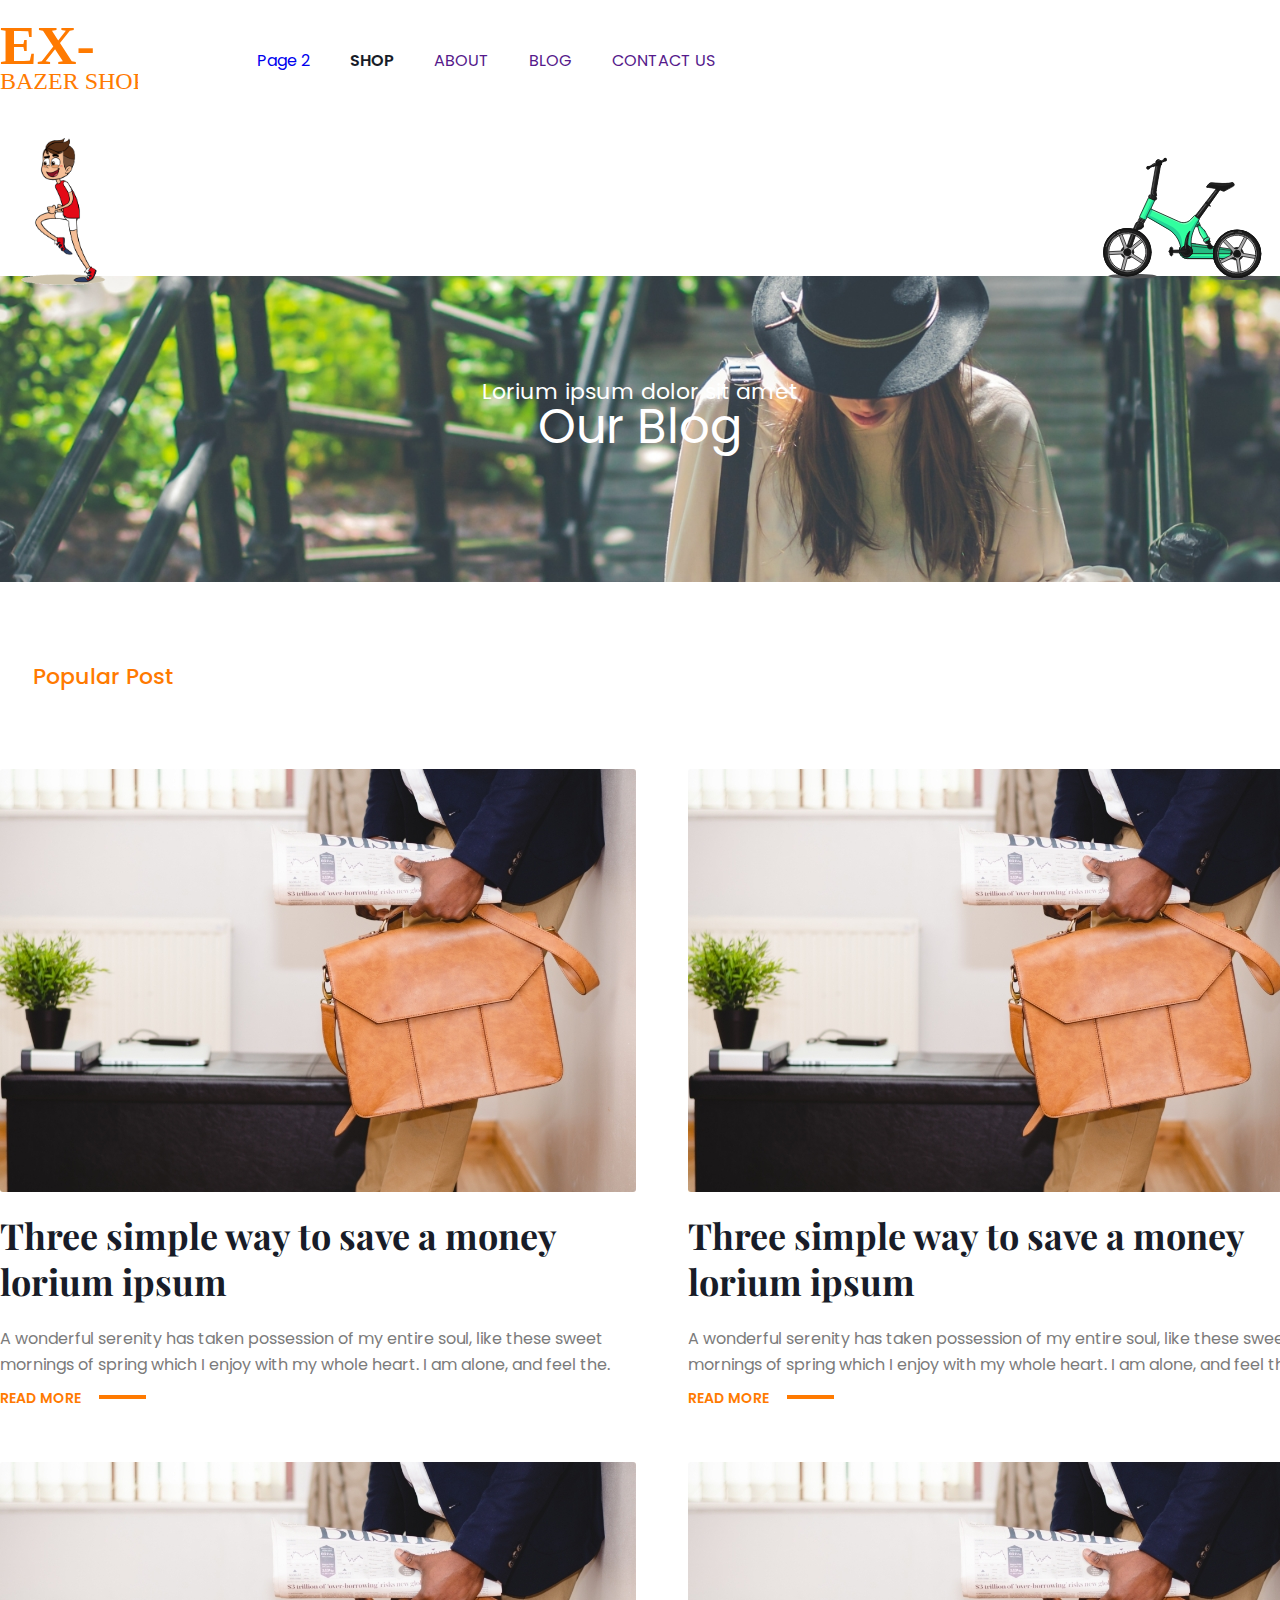
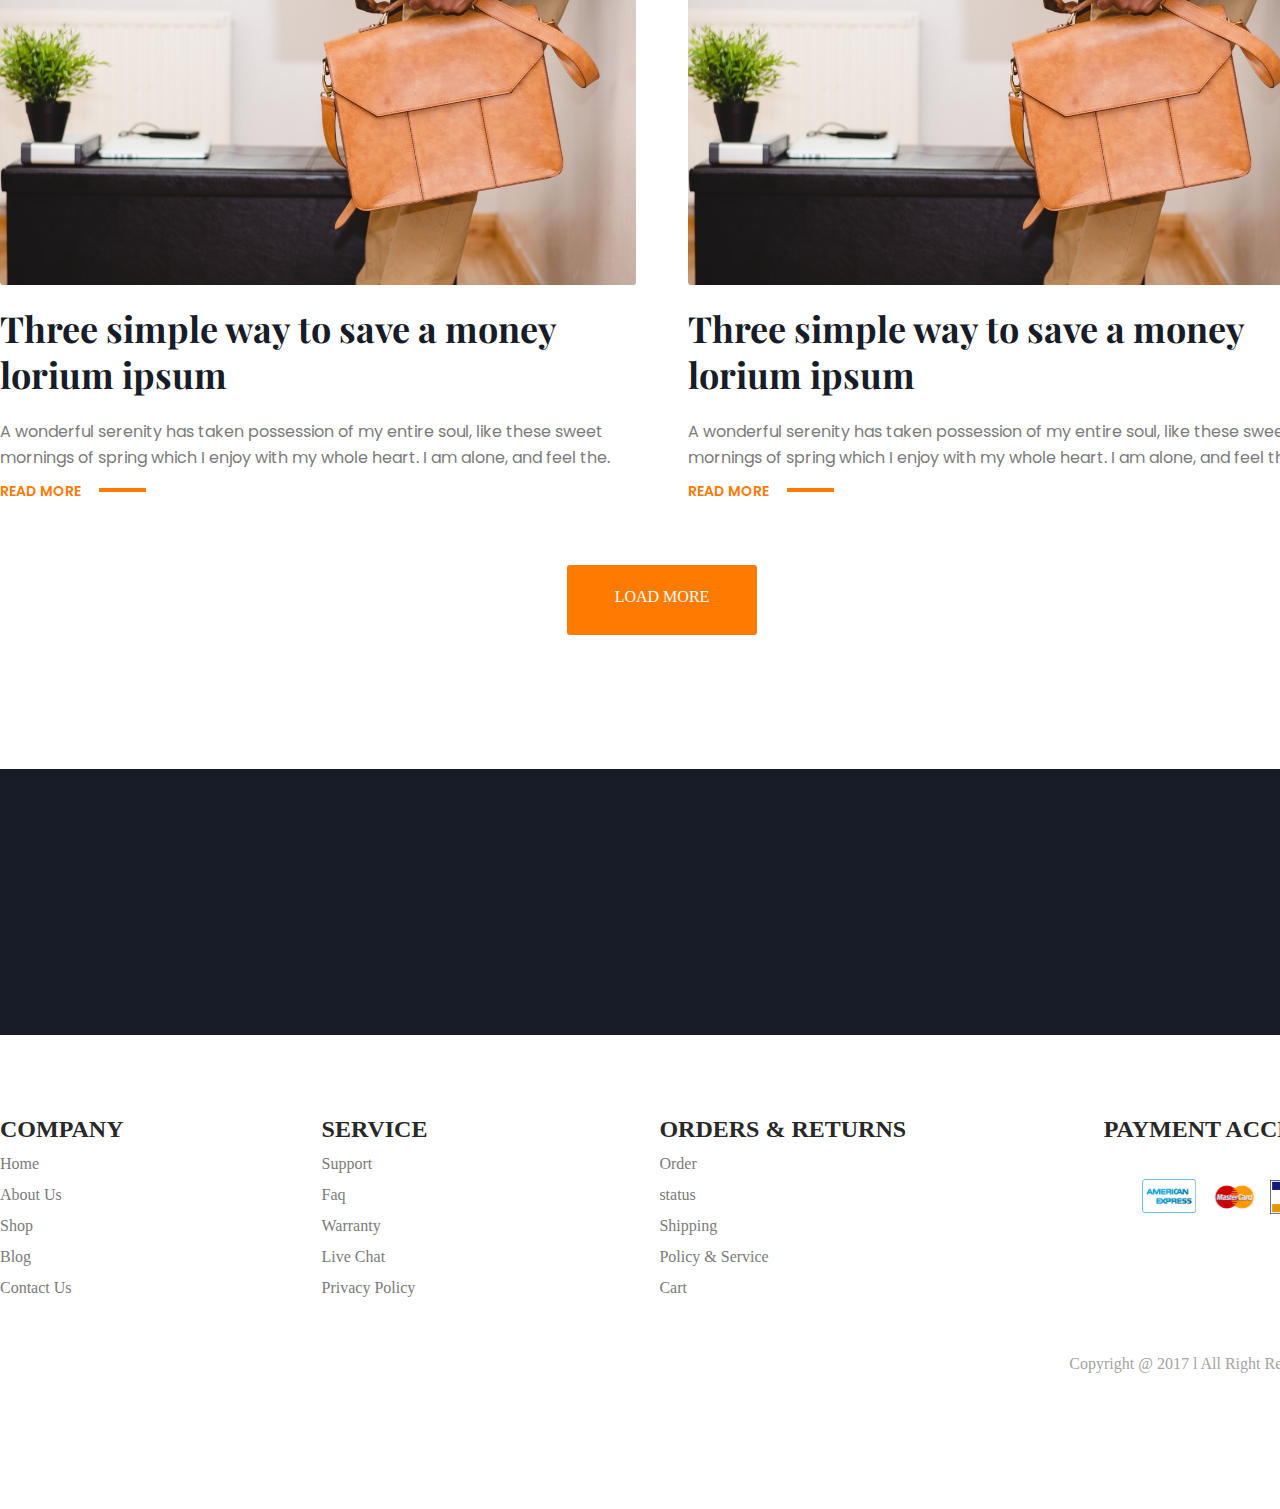
==== commit 788c8706: "fix-bugs" ====
--- a/index.html
+++ b/index.html
@@ -24,7 +24,7 @@
             <nav class="f-left">
                 <ul>
                     <li class="nav">
-                        <a href="">HOME</a>
+                        <a href="p2.html">Page 2</a>
                     </li>
                     <li class="nav">
                         <a class="shop" href="">SHOP</a>
--- a/css/style.css
+++ b/css/style.css
@@ -227,5 +227,7 @@
 }
 ul a {
     display: inline-block;
-
+}
+address {
+    text-align: end;
 }